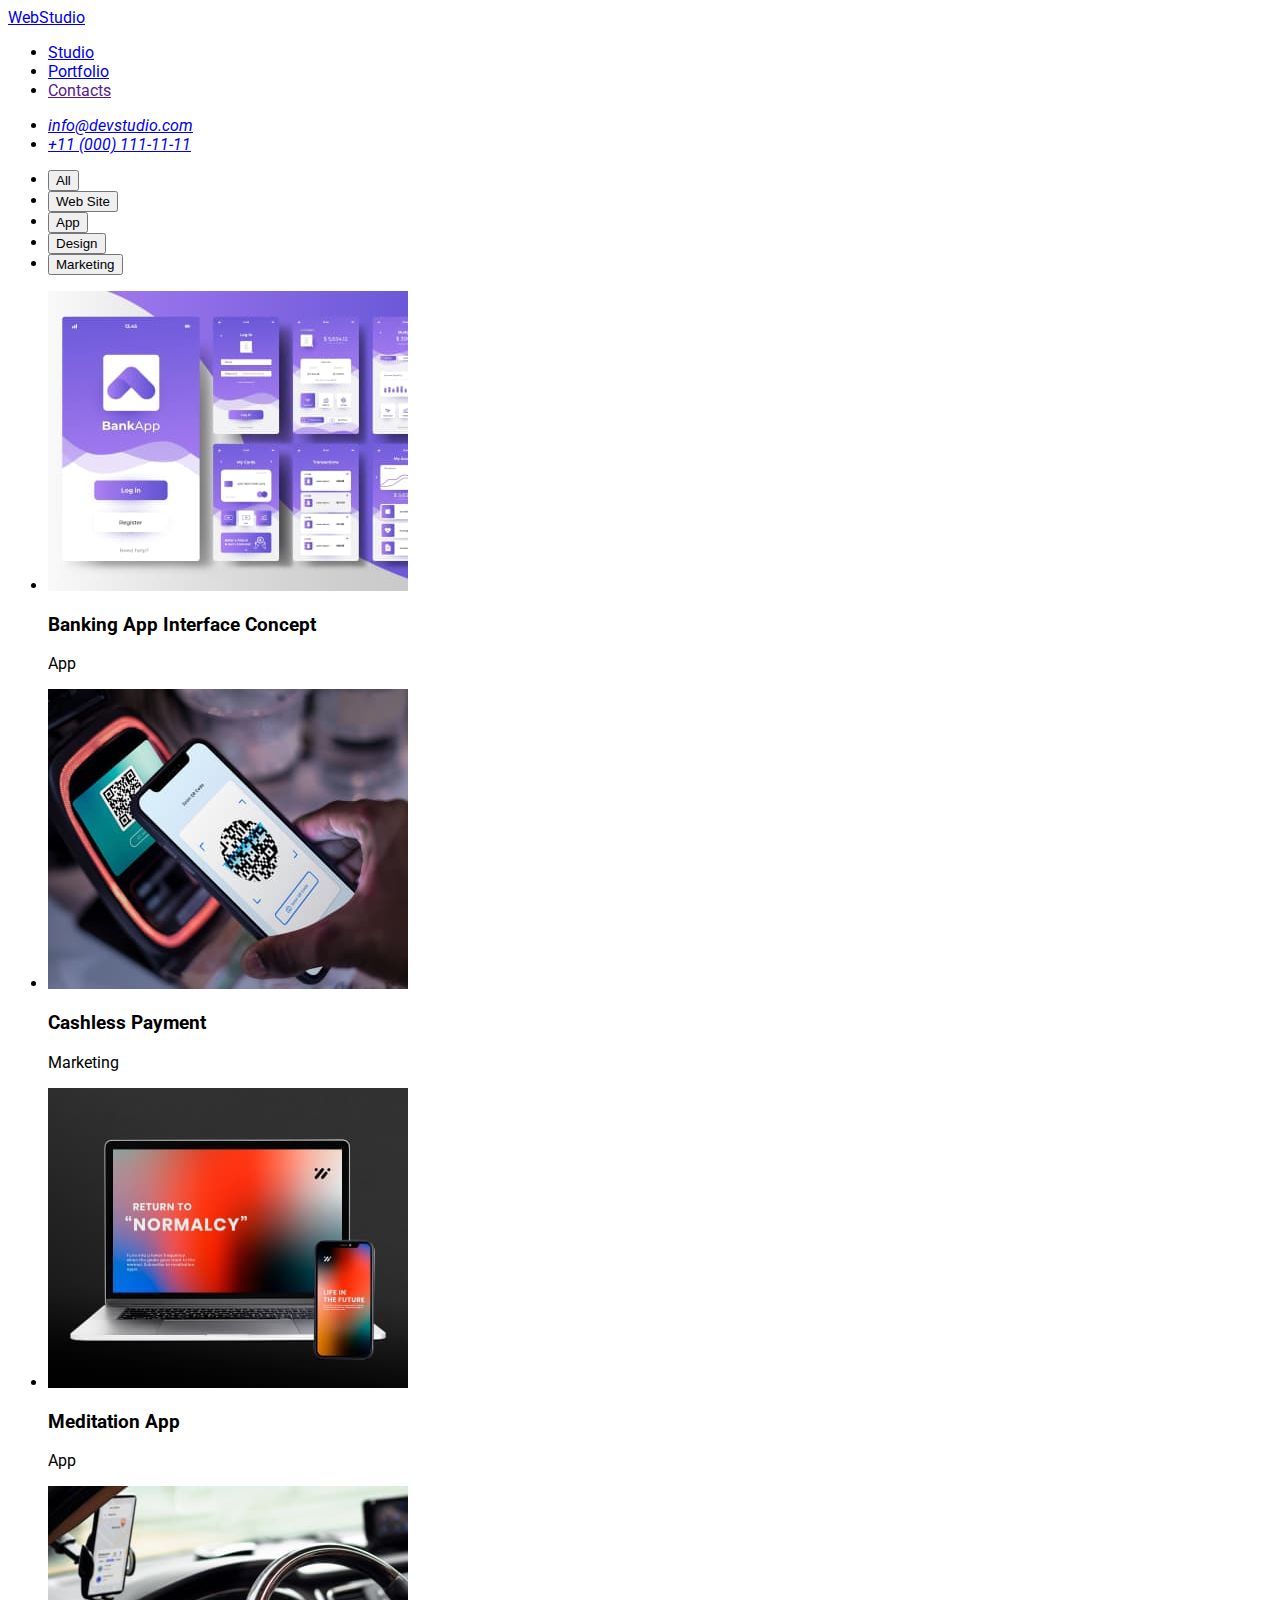
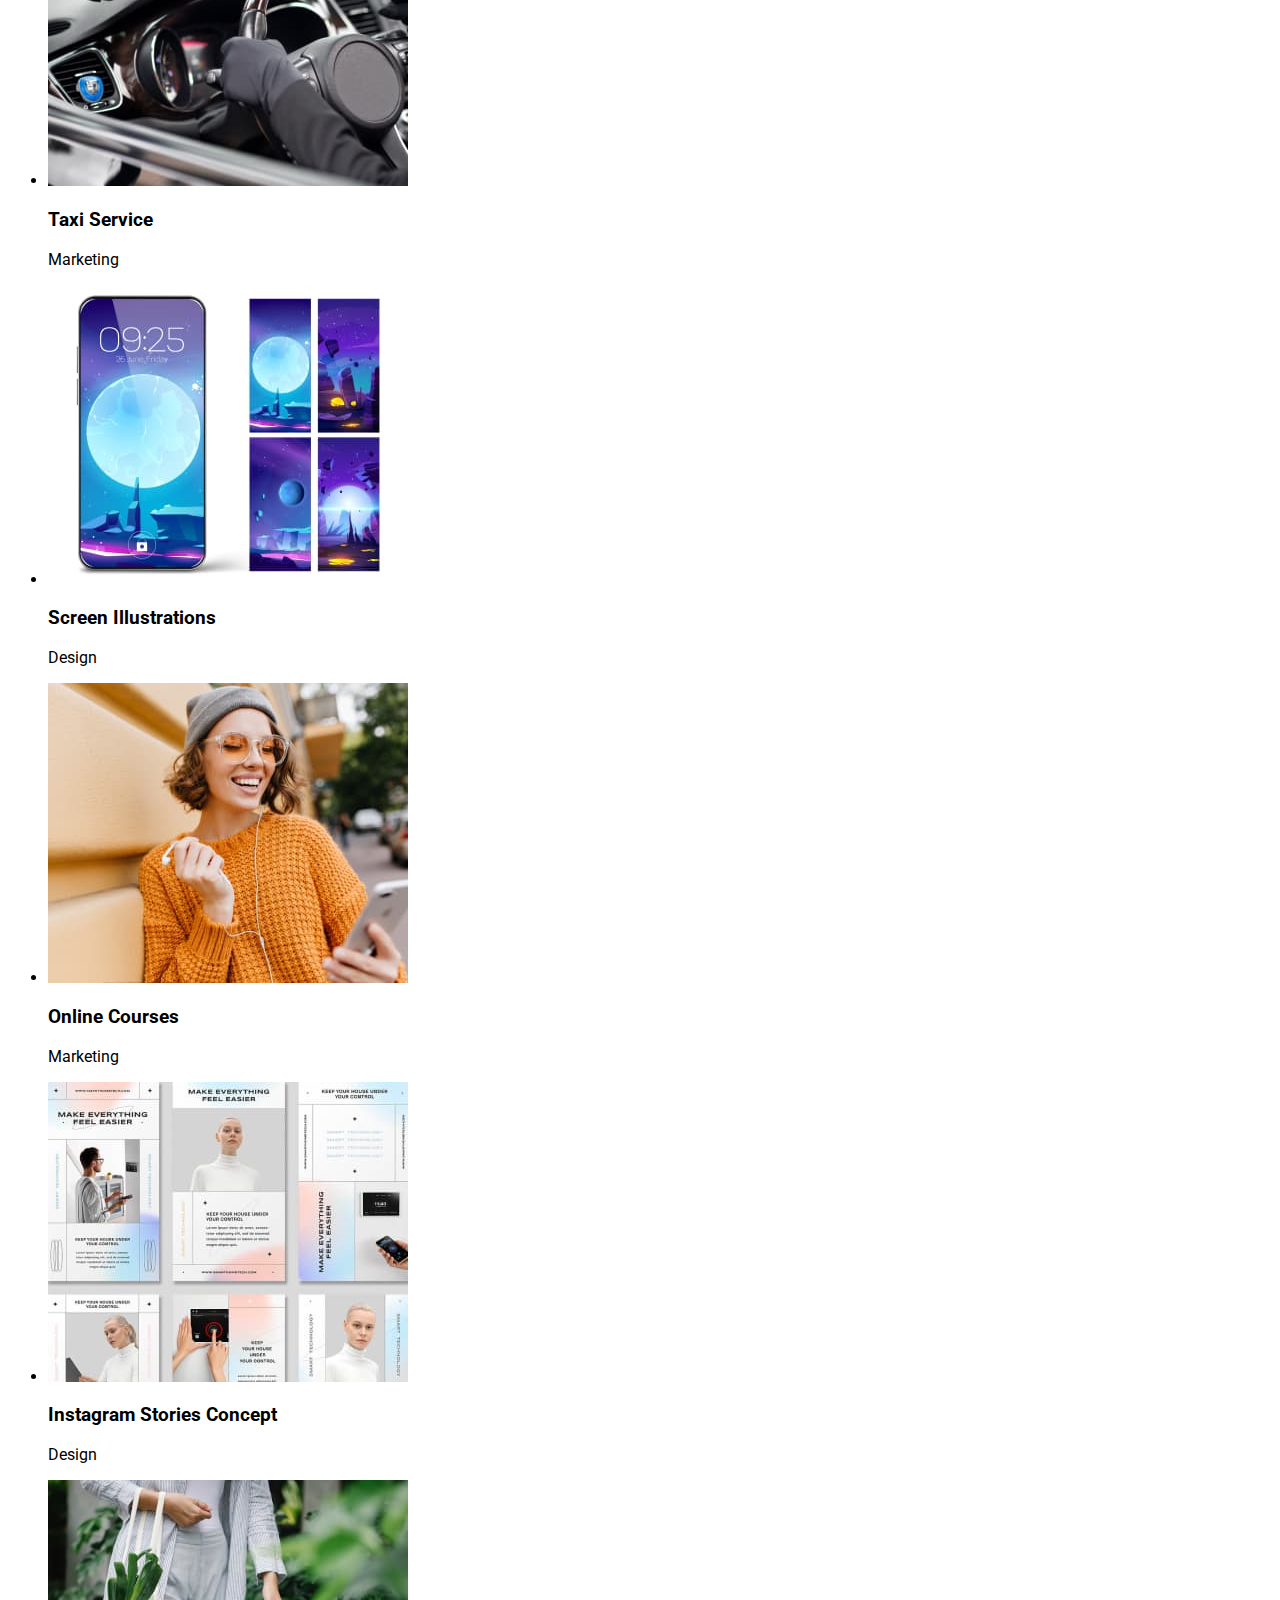
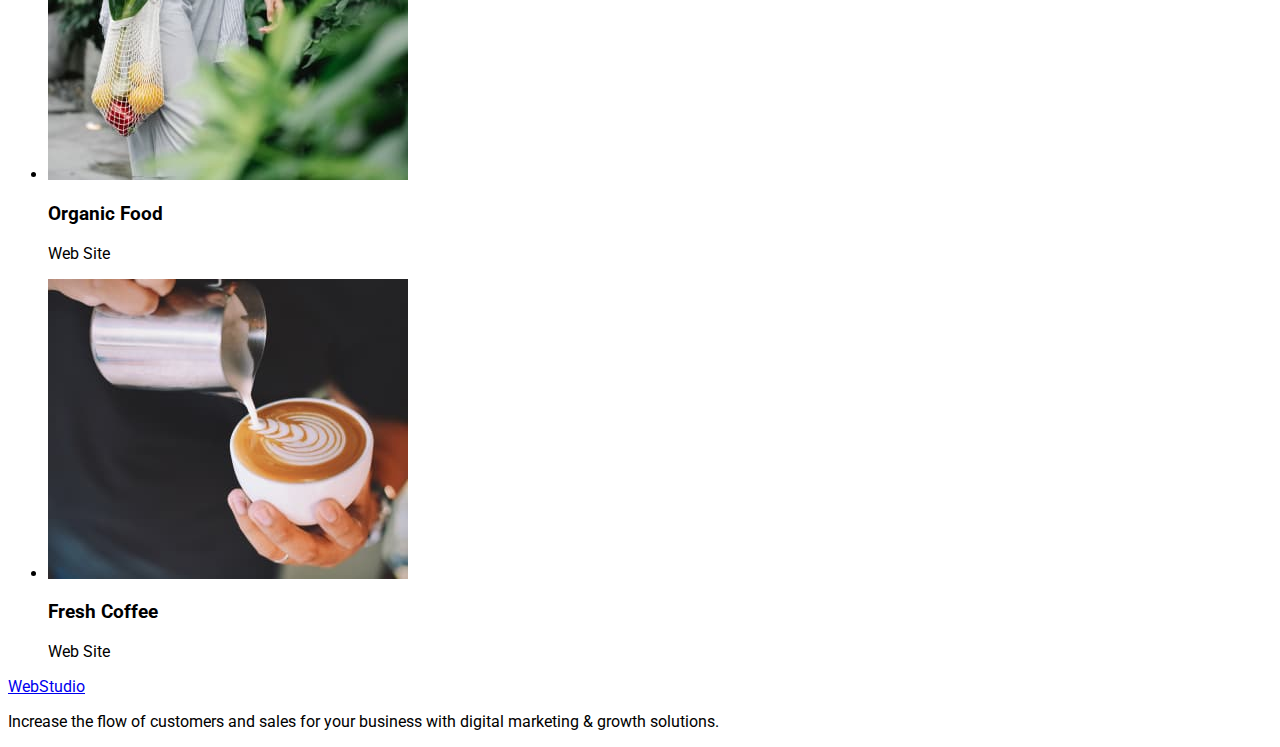
==== portfolio.html @ db6f0b07 "Part of Homework2" ====
<!DOCTYPE html>
<html lang="en">
  <head>
    <meta charset="UTF-8" />
    <meta http-equiv="X-UA-Compatible" content="IE=edge" />
    <meta name="viewport" content="width=device-width, initial-scale=1.0" />
    <title>Portfolio</title>
    <link rel="preconnect" href="https://fonts.googleapis.com" />
    <link rel="preconnect" href="https://fonts.gstatic.com" crossorigin />
    <link
      href="https://fonts.googleapis.com/css2?family=Raleway:wght@800&family=Roboto:wght@400;500;700;900&display=swap"
      rel="stylesheet"
    />
    <link rel="stylesheet" href="./css/styles.css" />
  </head>

  <body>
    <header class="header">
      <nav class="header-nav">
        <a class="header-logo-link" href="./index.html">Web<span>Studio</span></a>
        <ul class="header-list">
          <li class="header-item"><a href="index.html" class="header-link">Studio</a></li>
          <li class="header-item"><a href="portfolio.html" class="header-link">Portfolio</a>
          </li>
          <li class="header-item">
            <a href="" class="header-link">Contacts</a>
          </li>
        </ul>
      </nav>
      <address>
        <ul class="header-contacts-list">
          <li class="header-contacts-item">
            <a href="mailto:info@devstudio.com" class="header-contact"
              >info@devstudio.com</a
            >
          </li>
          <li class="header-contacts-item">
            <a href="tel:+110001111111" class="header-contact"
              >+11 (000) 111-11-11</a
            >
          </li>
        </ul>
      </address>
    </header>

    <main>
      <h2 hidden>Portfolio</h2>

      <!-- Filters -->
      <section class="portfolio-filters">
        <ul class="portfolio-filters-list">
          <li class="portfolio-filters-item">
            <button type="button" class="portfolio-filters-btn">All</button>
          </li>
          <li class="portfolio-filters-item">
            <button type="button" class="portfolio-filters-btn">
              Web Site
            </button>
          </li>
          <li class="portfolio-filters-item">
            <button type="button" class="portfolio-filters-btn">App</button>
          </li>
          <li class="portfolio-filters-item">
            <button type="button" class="portfolio-filters-btn">Design</button>
          </li>
          <li class="portfolio-filters-item">
            <button type="button" class="portfolio-filters-btn">
              Marketing
            </button>
          </li>
        </ul>
      </section>

      <!-- Works -->
      <section class="portfolio-works">
        <ul class="portfolio-works-list">
          <li class="portfolio-works-item">
            <img
              src="./images/portfolio-banking.jpg"
              width="360"
              height="300"
              alt="Banking App Interface Concept"
              class="portfolio-works-img"
            />
            <h3>Banking App Interface Concept</h3>
            <p class="portfolio-works-text">App</p>
          </li>
          <li class="portfolio-works-item">
            <img
              src="./images/portfolio-cashless-payment.jpg"
              width="360"
              height="300"
              alt="Cashless Payment"
              class="portfolio-works-img"
            />
            <h3>Cashless Payment</h3>
            <p class="portfolio-works-text">Marketing</p>
          </li>
          <li class="portfolio-works-item">
            <img
              src="./images/portfolio-meditation-app.jpg"
              width="360"
              height="300"
              alt="Meditation App"
              class="portfolio-works-img"
            />
            <h3>Meditation App</h3>
            <p class="portfolio-works-text">App</p>
          </li>
          <li class="portfolio-works-item">
            <img
              src="./images/portfolio-taxi-service.jpg"
              width="360"
              height="300"
              alt="Taxi Service"
              class="portfolio-works-img"
            />
            <h3>Taxi Service</h3>
            <p class="portfolio-works-text">Marketing</p>
          </li>
          <li class="portfolio-works-item">
            <img
              src="./images/portfolio-screen-illustrations.jpg"
              width="360"
              height="300"
              alt="Screen Illustrations"
              class="portfolio-works-img"
            />
            <h3>Screen Illustrations</h3>
            <p class="portfolio-works-text">Design</p>
          </li>
          <li class="portfolio-works-item">
            <img
              src="./images/portfolio-online-courses.jpg"
              width="360"
              height="300"
              alt="Online Courses"
              class="portfolio-works-img"
            />
            <h3>Online Courses</h3>
            <p class="portfolio-works-text">Marketing</p>
          </li>
          <li class="portfolio-works-item">
            <img
              src="./images/portfolio-inst-stories-concept.jpg"
              width="360"
              height="300"
              alt="Instagram Stories Concept"
              class="portfolio-works-img"
            />
            <h3>Instagram Stories Concept</h3>
            <p class="portfolio-works-text">Design</p>
          </li>
          <li class="portfolio-works-item">
            <img
              src="./images/portfolio-organic-food.jpg"
              width="360"
              height="300"
              alt="Organic Foo"
              class="portfolio-works-img"
            />
            <h3>Organic Food</h3>
            <p class="portfolio-works-text">Web Site</p>
          </li>
          <li class="portfolio-works-item">
            <img
              src="./images/portfolio-fresh-coffee.jpg"
              width="360"
              height="300"
              alt="Fresh Coffee"
              class="portfolio-works-img"
            />
            <h3>Fresh Coffee</h3>
            <p class="portfolio-works-text">Web Site</p>
          </li>
        </ul>
      </section>
    </main>

    <footer>
      <a href="./index.html" class="footer-logo-link">Web<span>Studio</span></a>
      <p class="footer-text">
        Increase the flow of customers and sales for your business with digital
        marketing & growth solutions.
      </p>
    </footer>
  </body>
</html>
---- css/styles.css ----
:root {
    --frimary-font:'Roboto', sans-serif;
    --secondary-font: 'Raleway', sans-serif;
}

body {
    font-family: var(--frimary-font);


}

/* Header styles */

.header {}

.header-nav {}

.header-logo-link {}

.header-list {}

.header-item {}

.header-link {}

.header-contacts-list {}

.header-contacts-item {}

.header-contact {}

/* Hero styles */

.hero {}

.hero-title {}

.hero-btn {}

/* About styles */

.about {}

.about-list {}

.about-item {}

.about-text {}

/* Portfolio styles */

.portfolio {}

.portfolio-list {}

.portfolio-item {}

.portfolio-img {}

/* Team styles */

.team {}

.team-list {}

.team-item {}

.team-img {}

.team-text {}

/* Footer styles */

.footer-logo-link {}

.footer-text {}

/* =================== */
/* Portfolio Page */

/* Portfolio filters styles */

.portfolio-filters {}

.portfolio-filters-list {}

.portfolio-filters-item {}

.portfolio-filters-btn {}


/* Portfolio works styles */
.portfolio-works {}

.portfolio-works-list {}

.portfolio-works-item {}

.portfolio-works-img {}

.portfolio-works-text {}
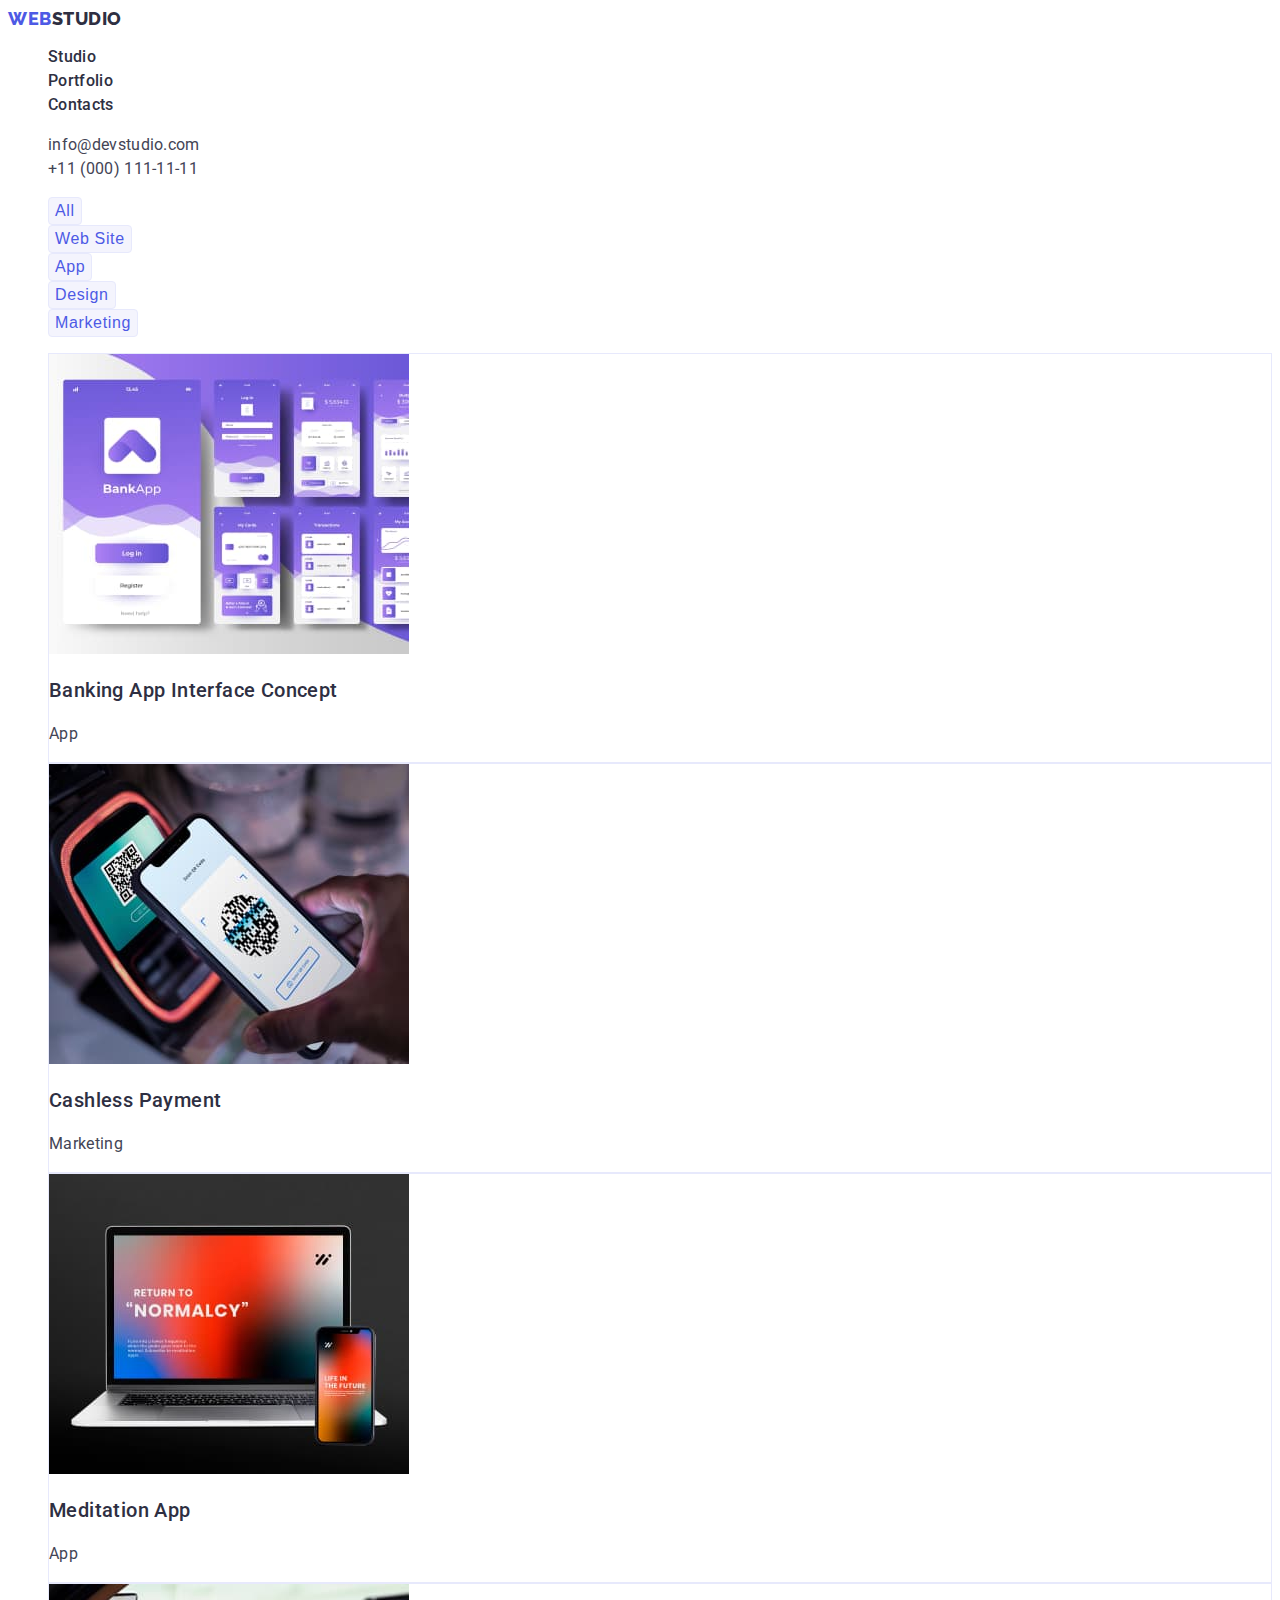
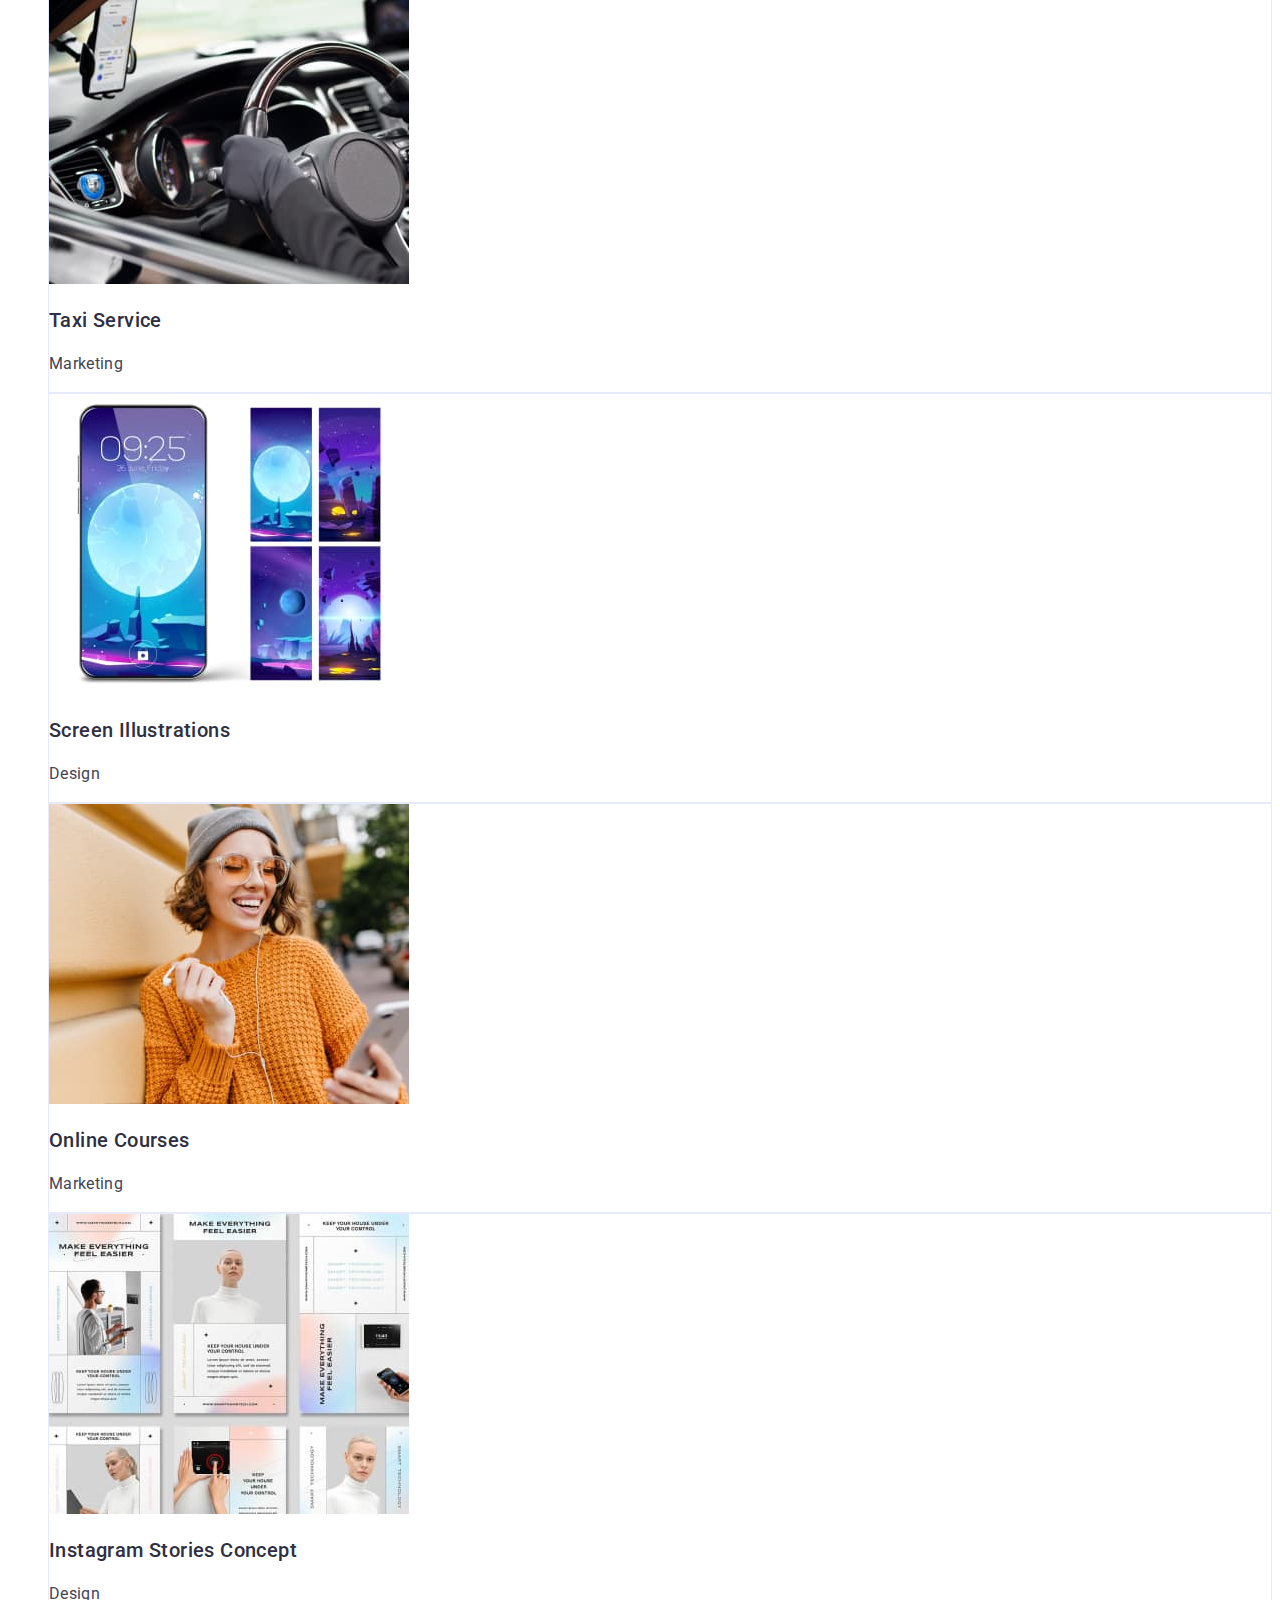
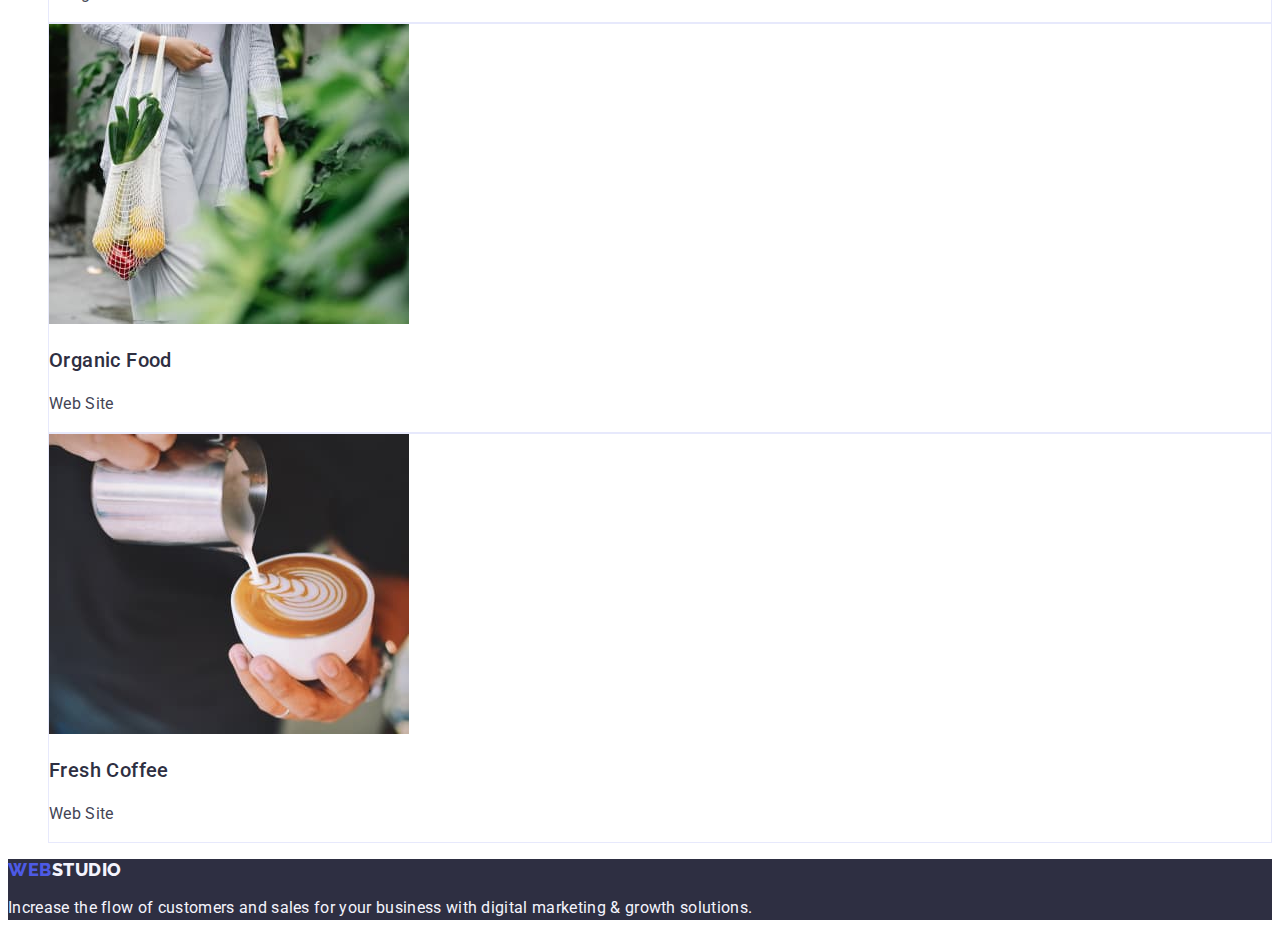
==== commit e47ac9cb: "Portfolio.html with css" ====
--- a/portfolio.html
+++ b/portfolio.html
@@ -15,40 +15,29 @@
   </head>
 
   <body>
-    <header class="header">
+   <header class="header">
       <nav class="header-nav">
-        <a class="header-logo-link" href="./index.html">Web<span>Studio</span></a>
-        <ul class="header-list">
-          <li class="header-item"><a href="index.html" class="header-link">Studio</a></li>
-          <li class="header-item"><a href="portfolio.html" class="header-link">Portfolio</a>
-          </li>
-          <li class="header-item">
-            <a href="" class="header-link">Contacts</a>
-          </li>
+        <a href="./index.html" class="header-logo-link link">Web<span class="header-logo-span">Studio</span></a>
+        <ul class="header-list list">
+          <li class="header-item"><a href="./index.html" class="header-link link">Studio</a></li>
+          <li class="header-item"><a href="./portfolio.html" class="header-link link">Portfolio</a></li>
+          <li class="header-item"><a href="" class="header-link link">Contacts</a></li>
         </ul>
       </nav>
-      <address>
-        <ul class="header-contacts-list">
-          <li class="header-contacts-item">
-            <a href="mailto:info@devstudio.com" class="header-contact"
-              >info@devstudio.com</a
-            >
-          </li>
-          <li class="header-contacts-item">
-            <a href="tel:+110001111111" class="header-contact"
-              >+11 (000) 111-11-11</a
-            >
-          </li>
+      <address class="header-adress">
+        <ul class="header-contacts-list list">
+          <li class="header-contacts-item"><a href="mailto:info@devstudio.com" class="header-contact-link link">info@devstudio.com</a></li>
+          <li class="header-contacts-item"><a href="tel:+110001111111" class="header-contact-link link">+11 (000) 111-11-11</a></li>
         </ul>
       </address>
     </header>
 
     <main>
-      <h2 hidden>Portfolio</h2>
+      <h2 class="portfolio-page-title" hidden>Portfolio</h2>
 
       <!-- Filters -->
       <section class="portfolio-filters">
-        <ul class="portfolio-filters-list">
+        <ul class="portfolio-filters-list list">
           <li class="portfolio-filters-item">
             <button type="button" class="portfolio-filters-btn">All</button>
           </li>
@@ -73,7 +62,7 @@
 
       <!-- Works -->
       <section class="portfolio-works">
-        <ul class="portfolio-works-list">
+        <ul class="portfolio-works-list list">
           <li class="portfolio-works-item">
             <img
               src="./images/portfolio-banking.jpg"
@@ -82,7 +71,7 @@
               alt="Banking App Interface Concept"
               class="portfolio-works-img"
             />
-            <h3>Banking App Interface Concept</h3>
+            <h3 class="portfolio-works-header">Banking App Interface Concept</h3>
             <p class="portfolio-works-text">App</p>
           </li>
           <li class="portfolio-works-item">
@@ -93,7 +82,7 @@
               alt="Cashless Payment"
               class="portfolio-works-img"
             />
-            <h3>Cashless Payment</h3>
+            <h3 class="portfolio-works-header">Cashless Payment</h3>
             <p class="portfolio-works-text">Marketing</p>
           </li>
           <li class="portfolio-works-item">
@@ -104,7 +93,7 @@
               alt="Meditation App"
               class="portfolio-works-img"
             />
-            <h3>Meditation App</h3>
+            <h3 class="portfolio-works-header">Meditation App</h3>
             <p class="portfolio-works-text">App</p>
           </li>
           <li class="portfolio-works-item">
@@ -115,7 +104,7 @@
               alt="Taxi Service"
               class="portfolio-works-img"
             />
-            <h3>Taxi Service</h3>
+            <h3 class="portfolio-works-header">Taxi Service</h3>
             <p class="portfolio-works-text">Marketing</p>
           </li>
           <li class="portfolio-works-item">
@@ -126,7 +115,7 @@
               alt="Screen Illustrations"
               class="portfolio-works-img"
             />
-            <h3>Screen Illustrations</h3>
+            <h3 class="portfolio-works-header">Screen Illustrations</h3>
             <p class="portfolio-works-text">Design</p>
           </li>
           <li class="portfolio-works-item">
@@ -137,7 +126,7 @@
               alt="Online Courses"
               class="portfolio-works-img"
             />
-            <h3>Online Courses</h3>
+            <h3 class="portfolio-works-header">Online Courses</h3>
             <p class="portfolio-works-text">Marketing</p>
           </li>
           <li class="portfolio-works-item">
@@ -148,7 +137,7 @@
               alt="Instagram Stories Concept"
               class="portfolio-works-img"
             />
-            <h3>Instagram Stories Concept</h3>
+            <h3 class="portfolio-works-header">Instagram Stories Concept</h3>
             <p class="portfolio-works-text">Design</p>
           </li>
           <li class="portfolio-works-item">
@@ -159,7 +148,7 @@
               alt="Organic Foo"
               class="portfolio-works-img"
             />
-            <h3>Organic Food</h3>
+            <h3 class="portfolio-works-header">Organic Food</h3>
             <p class="portfolio-works-text">Web Site</p>
           </li>
           <li class="portfolio-works-item">
@@ -170,15 +159,15 @@
               alt="Fresh Coffee"
               class="portfolio-works-img"
             />
-            <h3>Fresh Coffee</h3>
+            <h3 class="portfolio-works-header">Fresh Coffee</h3>
             <p class="portfolio-works-text">Web Site</p>
           </li>
         </ul>
       </section>
     </main>
 
-    <footer>
-      <a href="./index.html" class="footer-logo-link">Web<span>Studio</span></a>
+     <footer class="footer">
+      <a href="./index.html" class="footer-logo-link link">Web<span class="footer-logo-span">Studio</span></a>
       <p class="footer-text">
         Increase the flow of customers and sales for your business with digital
         marketing & growth solutions.
--- a/css/styles.css
+++ b/css/styles.css
@@ -1,101 +1,339 @@
 :root {
-    --frimary-font:'Roboto', sans-serif;
-    --secondary-font: 'Raleway', sans-serif;
+  --frimary-font: "Roboto", sans-serif;
+  --secondary-font: "Raleway", sans-serif;
+  --iris: #4d5ae5;
+  --ocean: #404bbf;
+  --navy-blue: #2e2f42;
+  --green: #31d0aa;
+  --slate: #434455;
+  --light-slate: #8e8f99;
+  --cornflower: #e7e9fc;
+  --cloud: #f4f4fd;
+  --navy-blue-modal: #2e2f42;
+  --grey: #2e2f42;
+  --white: #ffffff;
+  --dairy: #fcfcfc;
 }
 
 body {
-    font-family: var(--frimary-font);
-
-
+  font-family: var(--frimary-font);
+  background-color: var(--white);
+  color: var(--slate);
+}
+
+.link {
+  text-decoration: none;
+}
+
+.list {
+  list-style: none;
 }
 
 /* Header styles */
 
-.header {}
-
-.header-nav {}
-
-.header-logo-link {}
-
-.header-list {}
-
-.header-item {}
-
-.header-link {}
-
-.header-contacts-list {}
-
-.header-contacts-item {}
-
-.header-contact {}
+.header {
+}
+
+.header-nav {
+}
+
+.header-logo-link {
+  font-family: var(--secondary-font);
+  font-style: normal;
+  font-weight: 800;
+  font-size: 18px;
+  line-height: 1.17;
+  /* identical to box height, or 117% */
+  letter-spacing: 0.03em;
+  text-transform: uppercase;
+  color: #4d5ae5;
+}
+
+.header-logo-span {
+  color: var(--navy-blue);
+}
+
+.header-list {
+}
+
+.header-item {
+}
+
+.header-link {
+  font-weight: 500;
+  font-size: 16px;
+  line-height: 24px;
+  letter-spacing: 0.02em;
+  color: var(--navy-blue);
+}
+.header-link:hover,
+.header-link:active {
+  color: var(--ocean);
+}
+
+.header-adress {
+  font-style: normal;
+}
+
+.header-contacts-list {
+}
+
+.header-contacts-item {
+}
+
+.header-contact-link {
+  font-weight: 400;
+  font-size: 16px;
+  line-height: 24px;
+  letter-spacing: 0.02em;
+  color: var(--slate);
+}
+.header-contact-link:hover,
+.header-contact-link:active {
+  color: var(--ocean);
+}
 
 /* Hero styles */
 
-.hero {}
-
-.hero-title {}
-
-.hero-btn {}
+.hero {
+  background: var(--navy-blue);
+}
+
+.hero-title {
+  font-style: normal;
+  font-weight: 700;
+  font-size: 56px;
+  line-height: 1.07;
+  /* or 107% */
+  text-align: center;
+  letter-spacing: 0.02em;
+  color: var(--white);
+}
+
+.hero-btn {
+  font-family: var(--frimary-font);
+  font-style: normal;
+  font-weight: 500;
+  font-size: 16px;
+  line-height: 1.5;
+  /* identical to box height, or 150% */
+  align-items: center;
+  letter-spacing: 0.04em;
+  color: var(--white);
+  background: var(--iris);
+  box-shadow: 0px 4px 4px rgba(0, 0, 0, 0.15);
+  border-radius: 4px;
+  cursor: pointer;
+}
+.hero-btn:hover {
+  background-color: var(--ocean);
+}
 
 /* About styles */
 
-.about {}
-
-.about-list {}
-
-.about-item {}
-
-.about-text {}
+.about {
+}
+
+.about-list {
+}
+
+.about-item {
+}
+
+.about-item-header {
+  font-family: "Roboto";
+  font-style: normal;
+  font-weight: 500;
+  font-size: 20px;
+  line-height: 24px;
+  /* identical to box height, or 120% */
+  letter-spacing: 0.02em;
+  color: var(--navy-blue);
+}
+
+.about-item-text {
+  font-style: normal;
+  font-weight: 400;
+  font-size: 16px;
+  line-height: 24px;
+  /* or 150% */
+  letter-spacing: 0.02em;
+  color: var(--slate);
+}
 
 /* Portfolio styles */
 
-.portfolio {}
-
-.portfolio-list {}
-
-.portfolio-item {}
-
-.portfolio-img {}
+.portfolio {
+}
+
+.portfolio-title {
+  font-style: normal;
+  font-weight: 700;
+  font-size: 36px;
+  line-height: 1.11;
+  /* identical to box height, or 111% */
+  text-align: center;
+  letter-spacing: 0.02em;
+  text-transform: capitalize;
+  color: var(--navy-blue);
+}
+
+.portfolio-list {
+}
+
+.portfolio-item {
+}
+
+.portfolio-img {
+}
 
 /* Team styles */
 
-.team {}
-
-.team-list {}
-
-.team-item {}
-
-.team-img {}
-
-.team-text {}
+.team {
+  background: var(--cloud);
+}
+
+.team-title {
+  font-style: normal;
+  font-weight: 700;
+  font-size: 36px;
+  line-height: 1.11;
+  /* identical to box height, or 111% */
+  text-align: center;
+  letter-spacing: 0.02em;
+  text-transform: capitalize;
+  color: var(--navy-blue);
+}
+
+.team-list {
+}
+
+.team-item {
+  background: var(--white);
+}
+
+.team-img {
+}
+
+.team-item-header {
+  font-style: normal;
+  font-weight: 500;
+  font-size: 20px;
+  line-height: 1.2;
+  /* identical to box height, or 120% */
+  text-align: center;
+  letter-spacing: 0.02em;
+  color: var(--navy-blue);
+}
+
+.team-item-text {
+  font-style: normal;
+  font-weight: 400;
+  font-size: 16px;
+  line-height: 1.5;
+  /* identical to box height, or 150% */
+  text-align: center;
+  letter-spacing: 0.02em;
+  color: var(--slate);
+}
 
 /* Footer styles */
 
-.footer-logo-link {}
-
-.footer-text {}
+.footer {
+  background: var(--navy-blue);
+}
+
+.footer-logo-link {
+  font-family: var(--secondary-font);
+  font-style: normal;
+  font-weight: 800;
+  font-size: 18px;
+  line-height: 1.17;
+  /* identical to box height, or 117% */
+  letter-spacing: 0.03em;
+  text-transform: uppercase;
+  color: #4d5ae5;
+}
+.footer-logo-span {
+  color: var(--cloud);
+}
+
+.footer-text {
+  font-style: normal;
+  font-weight: 400;
+  font-size: 16px;
+  line-height: 1.5;
+  /* or 150% */
+  letter-spacing: 0.02em;
+  color: var(--cloud);
+}
 
 /* =================== */
 /* Portfolio Page */
 
 /* Portfolio filters styles */
 
-.portfolio-filters {}
-
-.portfolio-filters-list {}
-
-.portfolio-filters-item {}
-
-.portfolio-filters-btn {}
-
+.portfolio-page-title {
+}
+.portfolio-filters {
+}
+
+.portfolio-filters-list {
+}
+
+.portfolio-filters-item {
+}
+
+.portfolio-filters-btn {
+  font-style: normal;
+  font-weight: 500;
+  font-size: 16px;
+  line-height: 1.5;
+  /* identical to box height, or 150% */
+  text-align: center;
+  letter-spacing: 0.04em;
+  color: var(--iris);
+  background-color: var(--cloud);
+  border: 1px solid var(--cornflower);
+  border-radius: 4px;
+  cursor: pointer;
+}
+
+.portfolio-filters-btn:hover,
+.portfolio-filters-btn:active {
+  background-color: var(--ocean);
+  color: var(--white);
+}
 
 /* Portfolio works styles */
-.portfolio-works {}
-
-.portfolio-works-list {}
-
-.portfolio-works-item {}
-
-.portfolio-works-img {}
-
-.portfolio-works-text {}+.portfolio-works {
+}
+
+.portfolio-works-list {
+}
+
+.portfolio-works-item {
+  background-color: var(--white);
+  border: 1px solid var(--cornflower);
+}
+
+.portfolio-works-img {
+}
+.portfolio-works-header {
+  font-style: normal;
+  font-weight: 500;
+  font-size: 20px;
+  line-height: 1.2;
+  /* identical to box height, or 120% */
+  letter-spacing: 0.02em;
+  color: var(--navy-blue);
+}
+.portfolio-works-text {
+  font-style: normal;
+  font-weight: 400;
+  font-size: 16px;
+  line-height: 1.5;
+  /* identical to box height, or 150% */
+  letter-spacing: 0.02em;
+  color: var(--slate);
+}
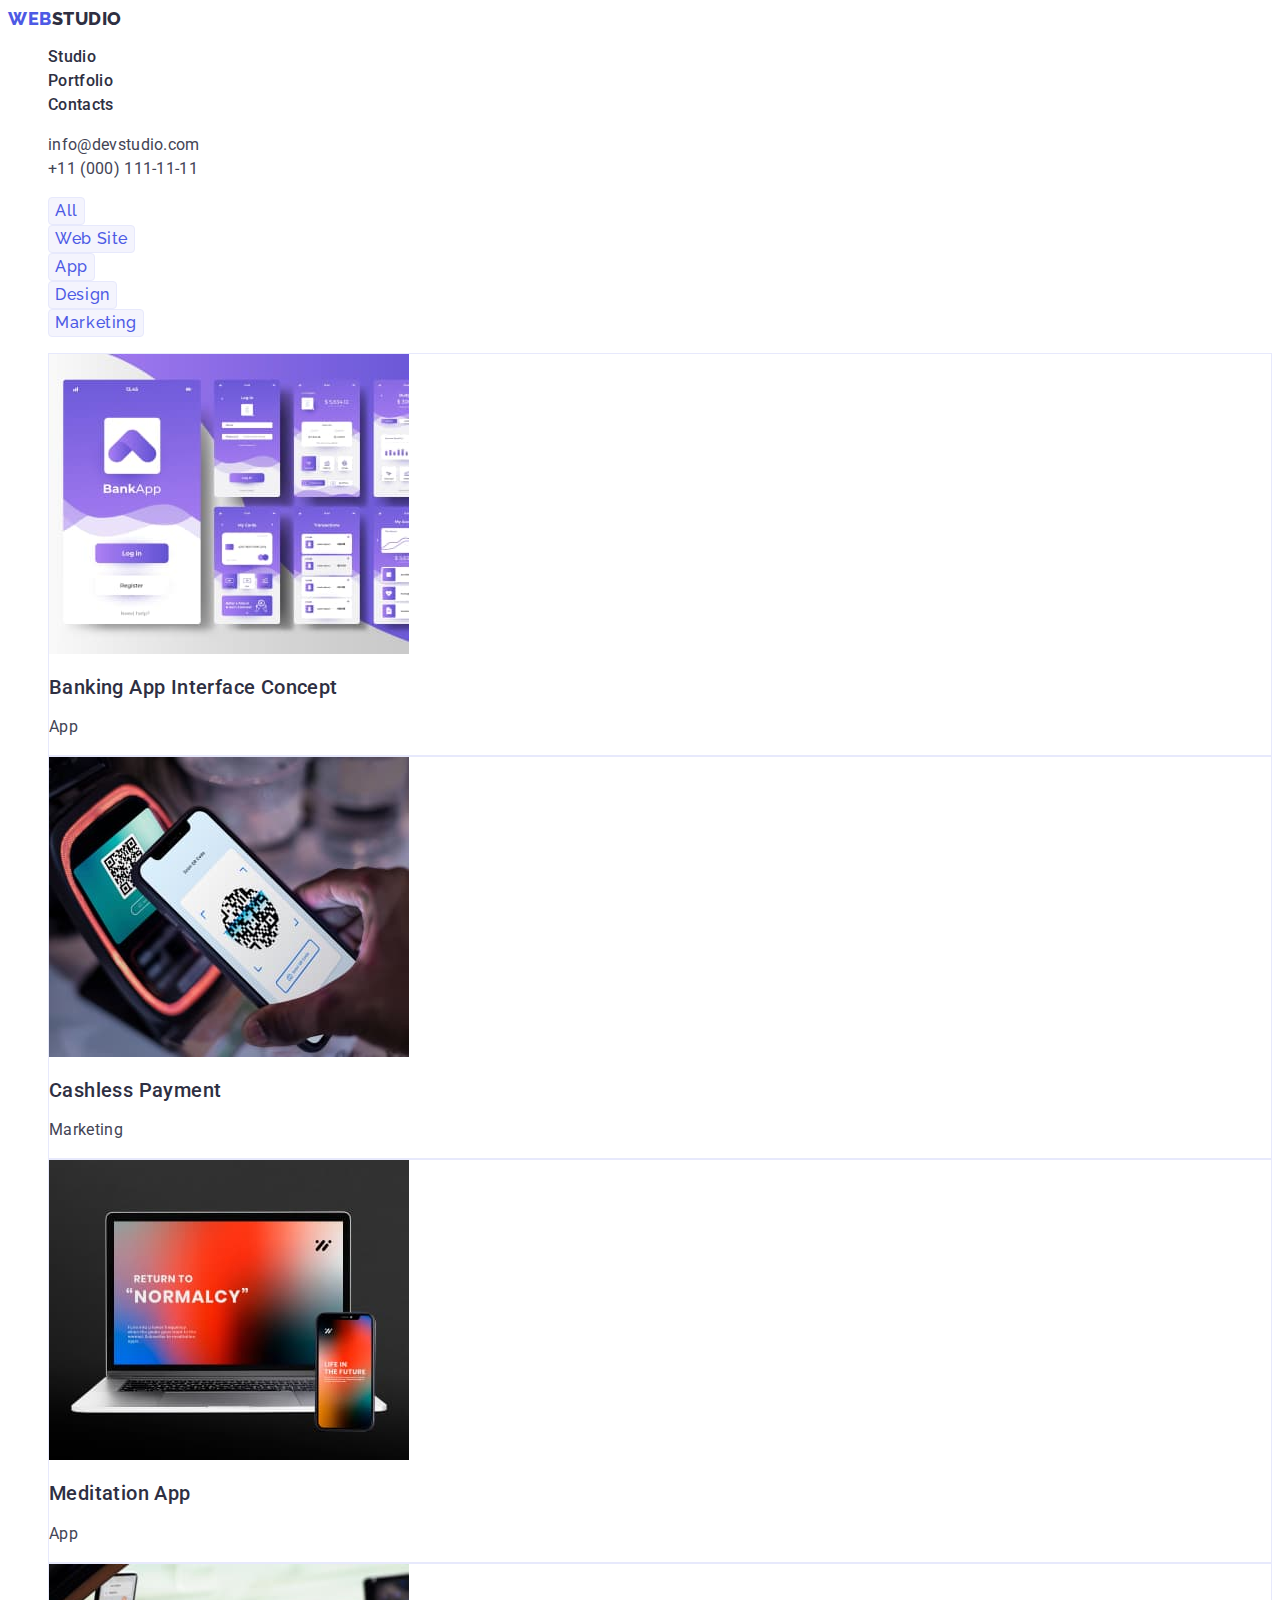
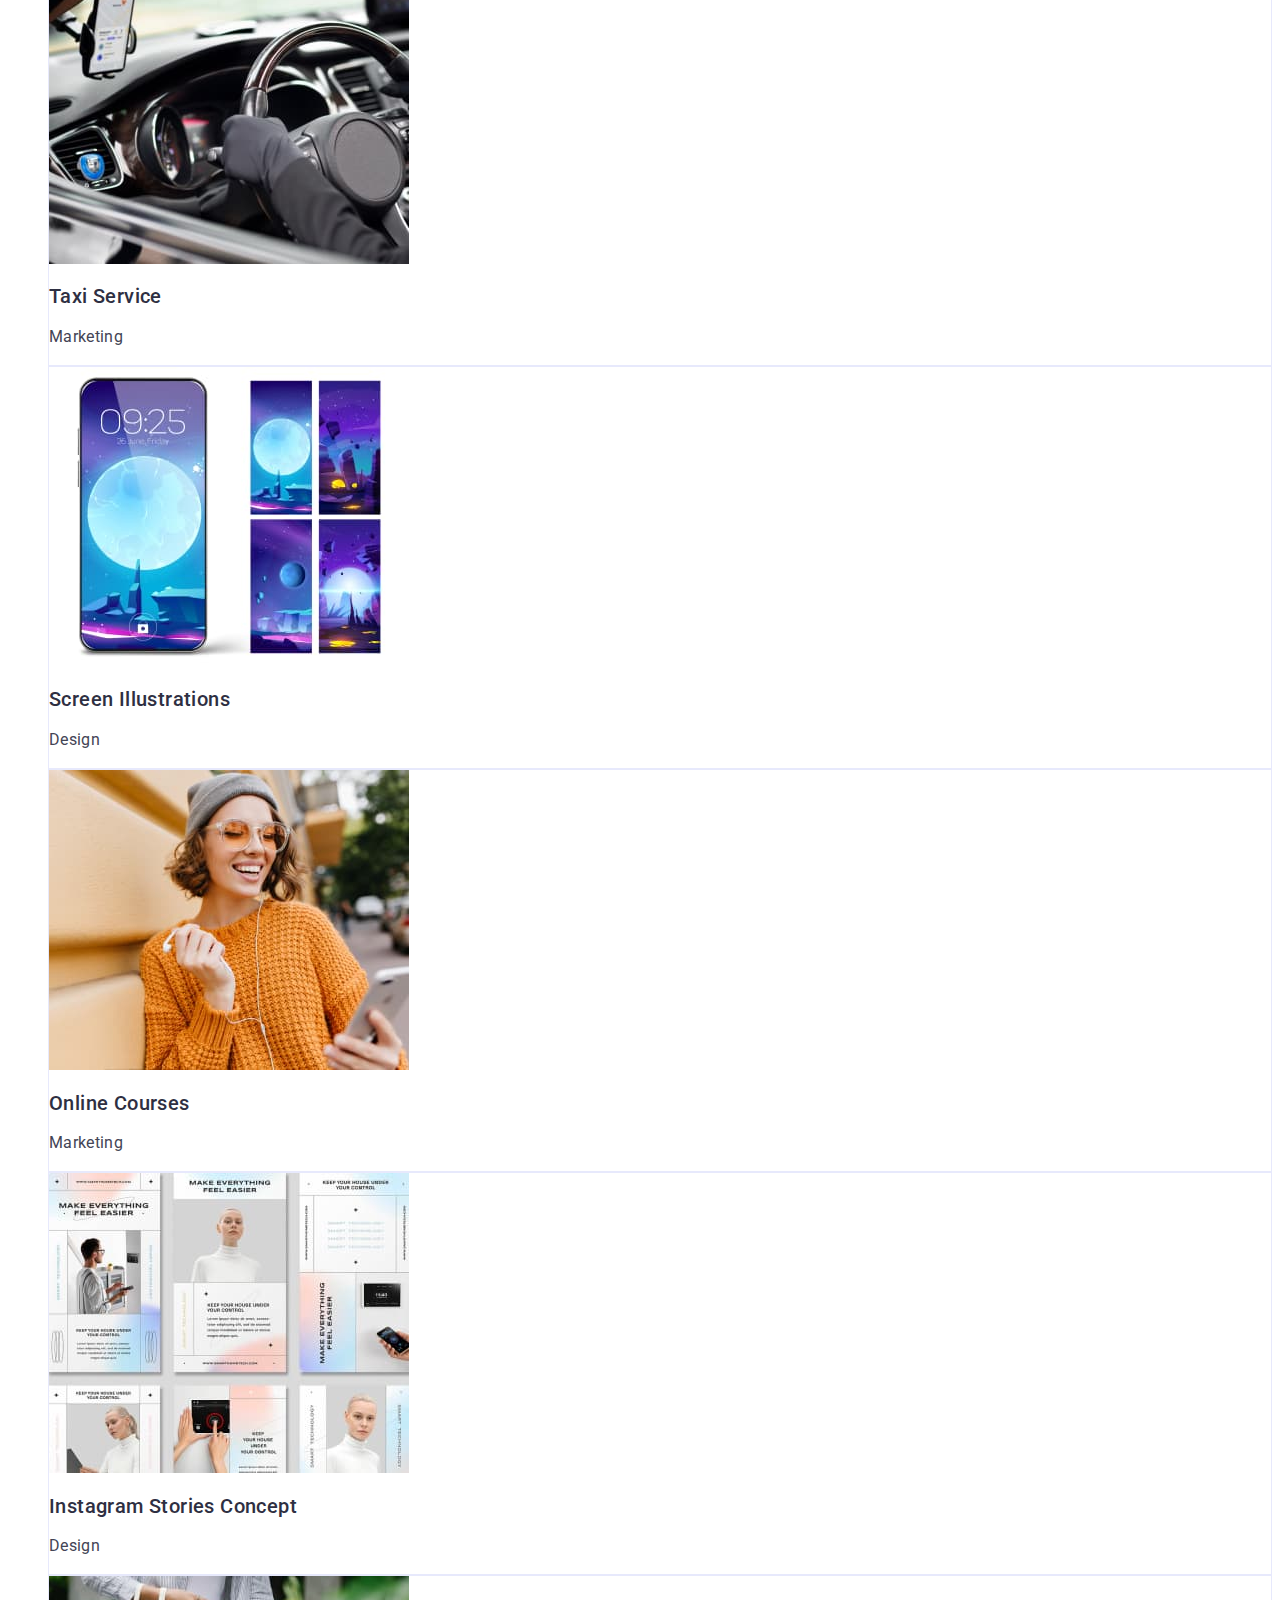
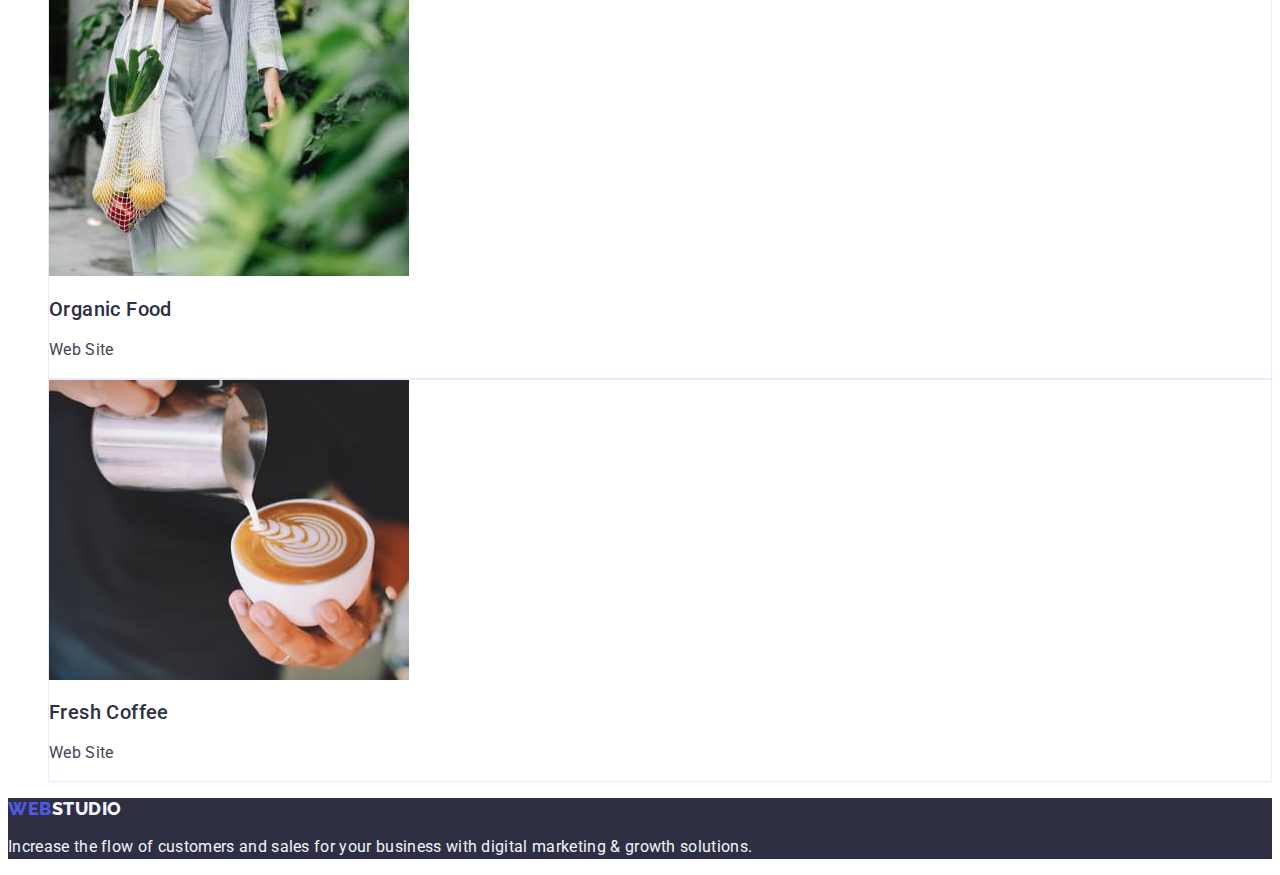
==== commit e87e596c: "CSS and Portfolio page" ====
--- a/portfolio.html
+++ b/portfolio.html
@@ -15,28 +15,44 @@
   </head>
 
   <body>
-   <header class="header">
+    <header class="header">
       <nav class="header-nav">
-        <a href="./index.html" class="header-logo-link link">Web<span class="header-logo-span">Studio</span></a>
+        <a href="./index.html" class="header-logo-link link"
+          >Web<span class="header-logo-span">Studio</span></a
+        >
         <ul class="header-list list">
-          <li class="header-item"><a href="./index.html" class="header-link link">Studio</a></li>
-          <li class="header-item"><a href="./portfolio.html" class="header-link link">Portfolio</a></li>
-          <li class="header-item"><a href="" class="header-link link">Contacts</a></li>
+          <li class="header-item">
+            <a href="./index.html" class="header-link link">Studio</a>
+          </li>
+          <li class="header-item">
+            <a href="./portfolio.html" class="header-link link">Portfolio</a>
+          </li>
+          <li class="header-item">
+            <a href="" class="header-link link">Contacts</a>
+          </li>
         </ul>
       </nav>
       <address class="header-adress">
         <ul class="header-contacts-list list">
-          <li class="header-contacts-item"><a href="mailto:info@devstudio.com" class="header-contact-link link">info@devstudio.com</a></li>
-          <li class="header-contacts-item"><a href="tel:+110001111111" class="header-contact-link link">+11 (000) 111-11-11</a></li>
+          <li class="header-contacts-item">
+            <a href="mailto:info@devstudio.com" class="header-contact-link link"
+              >info@devstudio.com</a
+            >
+          </li>
+          <li class="header-contacts-item">
+            <a href="tel:+110001111111" class="header-contact-link link"
+              >+11 (000) 111-11-11</a
+            >
+          </li>
         </ul>
       </address>
     </header>
 
     <main>
-      <h2 class="portfolio-page-title" hidden>Portfolio</h2>
-
-      <!-- Filters -->
-      <section class="portfolio-filters">
+      <section class="portfolio-works">
+        <h1 class="portfolio-page-title" hidden>Portfolio</h1>
+
+        <!-- Filters List -->
         <ul class="portfolio-filters-list list">
           <li class="portfolio-filters-item">
             <button type="button" class="portfolio-filters-btn">All</button>
@@ -58,116 +74,136 @@
             </button>
           </li>
         </ul>
-      </section>
-
-      <!-- Works -->
-      <section class="portfolio-works">
+
+        <!-- Works List -->
         <ul class="portfolio-works-list list">
           <li class="portfolio-works-item">
-            <img
-              src="./images/portfolio-banking.jpg"
-              width="360"
-              height="300"
-              alt="Banking App Interface Concept"
-              class="portfolio-works-img"
-            />
-            <h3 class="portfolio-works-header">Banking App Interface Concept</h3>
-            <p class="portfolio-works-text">App</p>
-          </li>
-          <li class="portfolio-works-item">
-            <img
-              src="./images/portfolio-cashless-payment.jpg"
-              width="360"
-              height="300"
-              alt="Cashless Payment"
-              class="portfolio-works-img"
-            />
-            <h3 class="portfolio-works-header">Cashless Payment</h3>
-            <p class="portfolio-works-text">Marketing</p>
-          </li>
-          <li class="portfolio-works-item">
-            <img
-              src="./images/portfolio-meditation-app.jpg"
-              width="360"
-              height="300"
-              alt="Meditation App"
-              class="portfolio-works-img"
-            />
-            <h3 class="portfolio-works-header">Meditation App</h3>
-            <p class="portfolio-works-text">App</p>
-          </li>
-          <li class="portfolio-works-item">
-            <img
-              src="./images/portfolio-taxi-service.jpg"
-              width="360"
-              height="300"
-              alt="Taxi Service"
-              class="portfolio-works-img"
-            />
-            <h3 class="portfolio-works-header">Taxi Service</h3>
-            <p class="portfolio-works-text">Marketing</p>
-          </li>
-          <li class="portfolio-works-item">
-            <img
-              src="./images/portfolio-screen-illustrations.jpg"
-              width="360"
-              height="300"
-              alt="Screen Illustrations"
-              class="portfolio-works-img"
-            />
-            <h3 class="portfolio-works-header">Screen Illustrations</h3>
-            <p class="portfolio-works-text">Design</p>
-          </li>
-          <li class="portfolio-works-item">
-            <img
-              src="./images/portfolio-online-courses.jpg"
-              width="360"
-              height="300"
-              alt="Online Courses"
-              class="portfolio-works-img"
-            />
-            <h3 class="portfolio-works-header">Online Courses</h3>
-            <p class="portfolio-works-text">Marketing</p>
-          </li>
-          <li class="portfolio-works-item">
-            <img
-              src="./images/portfolio-inst-stories-concept.jpg"
-              width="360"
-              height="300"
-              alt="Instagram Stories Concept"
-              class="portfolio-works-img"
-            />
-            <h3 class="portfolio-works-header">Instagram Stories Concept</h3>
-            <p class="portfolio-works-text">Design</p>
-          </li>
-          <li class="portfolio-works-item">
-            <img
-              src="./images/portfolio-organic-food.jpg"
-              width="360"
-              height="300"
-              alt="Organic Foo"
-              class="portfolio-works-img"
-            />
-            <h3 class="portfolio-works-header">Organic Food</h3>
-            <p class="portfolio-works-text">Web Site</p>
-          </li>
-          <li class="portfolio-works-item">
-            <img
-              src="./images/portfolio-fresh-coffee.jpg"
-              width="360"
-              height="300"
-              alt="Fresh Coffee"
-              class="portfolio-works-img"
-            />
-            <h3 class="portfolio-works-header">Fresh Coffee</h3>
-            <p class="portfolio-works-text">Web Site</p>
+             <a href="" class="portfolio-works-item-link link">
+              <img
+                src="./images/portfolio-banking.jpg"
+                width="360"
+                height="300"
+                alt="Banking App Interface Concept"
+                class="portfolio-works-img"
+              />
+              <h2 class="portfolio-works-header">
+                Banking App Interface Concept
+              </h2>
+              <p class="portfolio-works-text">App</p>
+            </a>
+          </li>
+          <li class="portfolio-works-item">
+            <a href="" class="portfolio-works-item-link link">
+              <img
+                src="./images/portfolio-cashless-payment.jpg"
+                width="360"
+                height="300"
+                alt="Cashless Payment"
+                class="portfolio-works-img"
+              />
+              <h2 class="portfolio-works-header">Cashless Payment</h2>
+              <p class="portfolio-works-text">Marketing</p>
+            </a>
+          </li>
+          <li class="portfolio-works-item">
+            <a href="" class="portfolio-works-item-link link">
+              <img
+                src="./images/portfolio-meditation-app.jpg"
+                width="360"
+                height="300"
+                alt="Meditation App"
+                class="portfolio-works-img"
+              />
+              <h2 class="portfolio-works-header">Meditation App</h2>
+              <p class="portfolio-works-text">App</p>
+            </a>
+          </li>
+          <li class="portfolio-works-item">
+            <a href="" class="portfolio-works-item-link link">
+              <img
+                src="./images/portfolio-taxi-service.jpg"
+                width="360"
+                height="300"
+                alt="Taxi Service"
+                class="portfolio-works-img"
+              />
+              <h2 class="portfolio-works-header">Taxi Service</h2>
+              <p class="portfolio-works-text">Marketing</p>
+            </a>
+          </li>
+          <li class="portfolio-works-item">
+            <a href="" class="portfolio-works-item-link link">
+              <img
+                src="./images/portfolio-screen-illustrations.jpg"
+                width="360"
+                height="300"
+                alt="Screen Illustrations"
+                class="portfolio-works-img"
+              />
+              <h2 class="portfolio-works-header">Screen Illustrations</h2>
+              <p class="portfolio-works-text">Design</p>
+            </a>
+          </li>
+          <li class="portfolio-works-item">
+            <a href="" class="portfolio-works-item-link link">
+              <img
+                src="./images/portfolio-online-courses.jpg"
+                width="360"
+                height="300"
+                alt="Online Courses"
+                class="portfolio-works-img"
+              />
+              <h2 class="portfolio-works-header">Online Courses</h2>
+              <p class="portfolio-works-text">Marketing</p>
+            </a>
+          </li>
+          <li class="portfolio-works-item">
+            <a href="" class="portfolio-works-item-link link">
+              <img
+                src="./images/portfolio-inst-stories-concept.jpg"
+                width="360"
+                height="300"
+                alt="Instagram Stories Concept"
+                class="portfolio-works-img"
+              />
+              <h2 class="portfolio-works-header">Instagram Stories Concept</h2>
+              <p class="portfolio-works-text">Design</p>
+            </a>
+          </li>
+          <li class="portfolio-works-item">
+            <a href="" class="portfolio-works-item-link link">
+              <img
+                src="./images/portfolio-organic-food.jpg"
+                width="360"
+                height="300"
+                alt="Organic Foo"
+                class="portfolio-works-img"
+              />
+              <h2 class="portfolio-works-header">Organic Food</h2>
+              <p class="portfolio-works-text">Web Site</p>
+            </a>
+          </li>
+          <li class="portfolio-works-item">
+            <a href="" class="portfolio-works-item-link link">
+              <img
+                src="./images/portfolio-fresh-coffee.jpg"
+                width="360"
+                height="300"
+                alt="Fresh Coffee"
+                class="portfolio-works-img"
+              />
+              <h2 class="portfolio-works-header">Fresh Coffee</h2>
+              <p class="portfolio-works-text">Web Site</p>
+            </a>
           </li>
         </ul>
       </section>
     </main>
 
-     <footer class="footer">
-      <a href="./index.html" class="footer-logo-link link">Web<span class="footer-logo-span">Studio</span></a>
+    <footer class="footer">
+      <a href="./index.html" class="footer-logo-link link"
+        >Web<span class="footer-logo-span">Studio</span></a
+      >
       <p class="footer-text">
         Increase the flow of customers and sales for your business with digital
         marketing & growth solutions.
--- a/css/styles.css
+++ b/css/styles.css
@@ -67,7 +67,7 @@
   color: var(--navy-blue);
 }
 .header-link:hover,
-.header-link:active {
+.header-link:focus {
   color: var(--ocean);
 }
 
@@ -88,8 +88,7 @@
   letter-spacing: 0.02em;
   color: var(--slate);
 }
-.header-contact-link:hover,
-.header-contact-link:active {
+.header-contact-link:hover, .header-contact-link:focus {
   color: var(--ocean);
 }
 
@@ -285,6 +284,7 @@
 }
 
 .portfolio-filters-btn {
+  font-family: var(--secondary-font);
   font-style: normal;
   font-weight: 500;
   font-size: 16px;
@@ -300,7 +300,7 @@
 }
 
 .portfolio-filters-btn:hover,
-.portfolio-filters-btn:active {
+.portfolio-filters-btn:focus {
   background-color: var(--ocean);
   color: var(--white);
 }
@@ -317,6 +317,10 @@
   border: 1px solid var(--cornflower);
 }
 
+.portfolio-works-item-link {
+  
+}
+
 .portfolio-works-img {
 }
 .portfolio-works-header {
